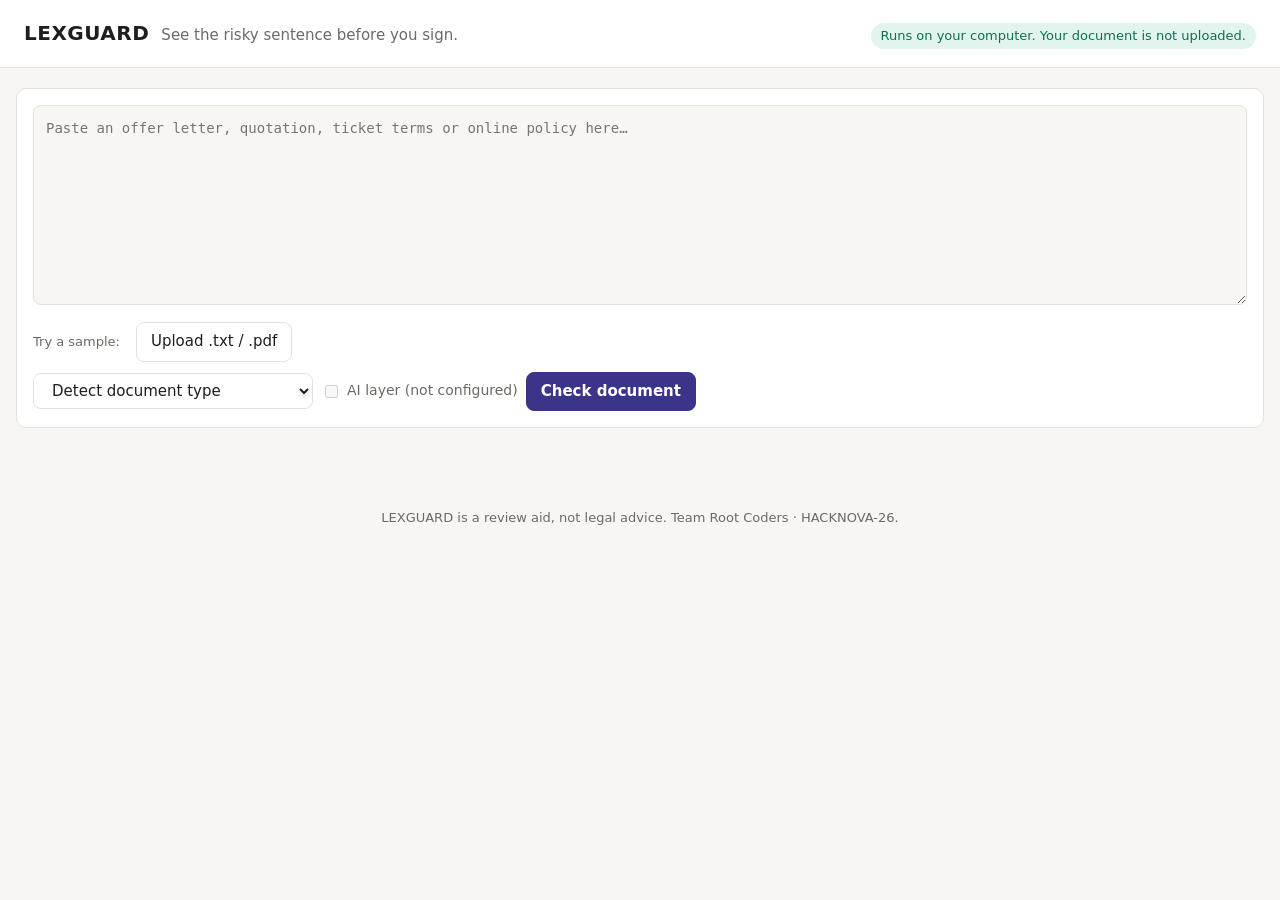
==== web/index.html @ 1ec5e0b5 "LEXGUARD prototype: offline clause risk engine, web page, Chrome extension - Four-agent pipeline (Ex" ====
<!doctype html>
<html lang="en">
<head>
  <meta charset="utf-8">
  <meta name="viewport" content="width=device-width, initial-scale=1">
  <title>LEXGUARD</title>
  <link rel="stylesheet" href="/web/style.css">
</head>
<body>
  <header class="top">
    <h1>LEXGUARD</h1>
    <span class="tag-line">See the risky sentence before you sign.</span>
    <span class="offline">Runs on your computer. Your document is not uploaded.</span>
  </header>
  <main>
    <section class="input">
      <textarea id="text" placeholder="Paste an offer letter, quotation, ticket terms or online policy here…"></textarea>
      <div class="row">
        <span class="hint">Try a sample:</span>
        <span id="samples"></span>
        <label class="btn" for="file">Upload .txt / .pdf</label>
        <input id="file" type="file" accept=".txt,.pdf,text/plain,application/pdf" hidden>
      </div>
      <div class="row">
        <select id="doctype" aria-label="Document type">
          <option value="">Detect document type</option>
          <option value="offer_letter">Offer letter</option>
          <option value="quotation">Quotation / service agreement</option>
          <option value="ticket">Ticket terms</option>
          <option value="policy">Online policy / subscription</option>
        </select>
        <label class="toggle"><input id="ai" type="checkbox" disabled> AI layer (not configured)</label>
        <button id="go" class="primary">Check document</button>
      </div>
      <div id="err"></div>
    </section>

    <section id="out" hidden>
      <div id="summary"></div>
      <div class="toolbar">
        <span class="hint">Show:</span>
        <select id="minlevel" aria-label="Minimum level">
          <option value="LOW">All flags</option>
          <option value="MEDIUM">Medium and high</option>
          <option value="HIGH">High only</option>
        </select>
        <span class="spacer"></span>
        <button id="copy">Copy clarification email</button>
        <button id="print">Save report as PDF</button>
      </div>
      <div class="results">
        <div id="doc" class="doc"></div>
        <div id="cards" class="cards"></div>
      </div>
    </section>
  </main>
  <footer>LEXGUARD is a review aid, not legal advice. Team Root Coders · HACKNOVA-26.</footer>
  <script src="/web/report.js"></script>
  <script src="/web/app.js"></script>
</body>
</html>
---- web/style.css ----
:root {
  --bg: #f7f6f2; --panel: #ffffff; --ink: #1f1e1b; --muted: #6b6a64; --line: #e3e1d9;
  --accent: #3c3489; --accent-bg: #eeedfe;
  --high: #a32d2d; --high-bg: #fcebeb; --high-mark: #f7c1c1;
  --med: #854f0b; --med-bg: #faeeda; --med-mark: #fac775;
  --low: #5f5e5a; --low-bg: #f1efe8; --low-mark: #e8e5d8;
  --ok: #0f6e56; --ok-bg: #e1f5ee;
  --radius: 10px; color-scheme: light;
}
@media (prefers-color-scheme: dark) {
  :root:not([data-theme="light"]) {
    --bg: #1b1a18; --panel: #24231f; --ink: #ecebe5; --muted: #a7a59c; --line: #3a3934;
    --accent: #cecbf6; --accent-bg: #2e2a5c;
    --high: #f7c1c1; --high-bg: #501313; --high-mark: #791f1f;
    --med: #fac775; --med-bg: #412402; --med-mark: #633806;
    --low: #d3d1c7; --low-bg: #2c2c2a; --low-mark: #444441;
    --ok: #9fe1cb; --ok-bg: #04342c; color-scheme: dark;
  }
}
* { box-sizing: border-box; }
body { margin: 0; background: var(--bg); color: var(--ink); font: 15px/1.55 system-ui, -apple-system, "Segoe UI", Roboto, sans-serif; }
header.top { display: flex; align-items: baseline; gap: 12px; flex-wrap: wrap; padding: 18px 24px; border-bottom: 1px solid var(--line); background: var(--panel); }
header.top h1 { margin: 0; font-size: 20px; letter-spacing: .5px; }
header.top .tag-line { color: var(--muted); }
header.top .offline { margin-left: auto; font-size: 13px; color: var(--ok); background: var(--ok-bg); padding: 3px 10px; border-radius: 999px; }
main { max-width: 1280px; margin: 0 auto; padding: 20px 16px 60px; }
.input { background: var(--panel); border: 1px solid var(--line); border-radius: var(--radius); padding: 16px; }
.input textarea { width: 100%; min-height: 200px; resize: vertical; padding: 12px; border-radius: 8px; border: 1px solid var(--line); background: var(--bg); color: var(--ink); font: 14px/1.5 ui-monospace, Consolas, monospace; }
.row { display: flex; flex-wrap: wrap; gap: 8px; align-items: center; margin-top: 10px; }
button, .btn, select { font: inherit; padding: 7px 14px; border-radius: 8px; border: 1px solid var(--line); background: var(--panel); color: var(--ink); cursor: pointer; }
button.primary { background: var(--accent); color: var(--panel); border-color: var(--accent); font-weight: 600; }
button:disabled { opacity: .5; cursor: default; }
label.toggle { color: var(--muted); font-size: 14px; display: flex; gap: 6px; align-items: center; }
.hint { color: var(--muted); font-size: 13px; }
.error { color: var(--high); background: var(--high-bg); padding: 8px 12px; border-radius: 8px; margin-top: 10px; }
.summary { display: flex; gap: 20px; align-items: center; flex-wrap: wrap; background: var(--panel); border: 1px solid var(--line); border-radius: var(--radius); padding: 16px; margin-top: 18px; }
.score { display: grid; grid-template-columns: auto auto; align-items: baseline; padding: 10px 18px; border-radius: var(--radius); }
.score .num { font-size: 40px; font-weight: 700; } .score .of { color: inherit; opacity: .7; }
.score .lvl { grid-column: 1 / -1; font-weight: 600; font-size: 13px; text-transform: uppercase; letter-spacing: .5px; }
.score.high { background: var(--high-bg); color: var(--high); } .score.med { background: var(--med-bg); color: var(--med); } .score.low { background: var(--ok-bg); color: var(--ok); }
.meta { display: grid; gap: 6px; flex: 1; min-width: 240px; }
.counts { display: flex; gap: 6px; flex-wrap: wrap; }
.pill, .badge, .tag { font-size: 12px; padding: 2px 9px; border-radius: 999px; font-weight: 600; }
.high.pill, .badge.high { background: var(--high-bg); color: var(--high); }
.med.pill, .badge.med { background: var(--med-bg); color: var(--med); }
.low.pill, .badge.low { background: var(--low-bg); color: var(--low); }
.tag { background: var(--accent-bg); color: var(--accent); }
.ai-note { color: var(--muted); font-size: 13px; }
.topq { background: var(--panel); border: 1px solid var(--line); border-radius: var(--radius); padding: 12px 18px; margin-top: 12px; }
.topq h3 { margin: 4px 0 6px; font-size: 15px; } .topq ol { margin: 0; padding-left: 20px; }
a { color: var(--accent); }
.toolbar { display: flex; gap: 8px; flex-wrap: wrap; align-items: center; margin: 16px 0 10px; }
.toolbar .spacer { flex: 1; }
.results { display: grid; grid-template-columns: minmax(0, 1fr) minmax(0, 1fr); gap: 16px; align-items: start; }
.doc { background: var(--panel); border: 1px solid var(--line); border-radius: var(--radius); padding: 18px; white-space: pre-wrap; font: 14px/1.7 Georgia, "Times New Roman", serif; max-height: 80vh; overflow: auto; position: sticky; top: 12px; }
mark { border-radius: 3px; padding: 1px 0; color: inherit; cursor: pointer; }
mark.high { background: var(--high-mark); } mark.med { background: var(--med-mark); } mark.low { background: var(--low-mark); }
mark.focus, .card.focus { outline: 2px solid var(--accent); outline-offset: 2px; }
.cards { display: grid; gap: 12px; }
.card { background: var(--panel); border: 1px solid var(--line); border-left: 4px solid var(--low); border-radius: 0 var(--radius) var(--radius) 0; padding: 12px 14px; cursor: pointer; }
.card.high { border-left-color: var(--high); } .card.med { border-left-color: var(--med); }
.card header { display: flex; gap: 8px; align-items: center; flex-wrap: wrap; }
.card .cname { font-weight: 600; font-size: 14px; }
.card blockquote { margin: 10px 0; padding: 8px 12px; background: var(--bg); border-radius: 6px; font: 14px/1.55 Georgia, serif; }
.card dl { display: grid; grid-template-columns: 110px 1fr; gap: 4px 10px; margin: 0; font-size: 14px; }
.card dt { color: var(--muted); } .card dd { margin: 0; }
.card dd.defended { color: var(--ok); } .card dd.safer { font-style: italic; }
.card .also { color: var(--muted); font-size: 12px; margin-top: 8px; }
footer { color: var(--muted); font-size: 13px; text-align: center; padding: 20px; }
@media (max-width: 860px) { .results { grid-template-columns: 1fr; } .doc { position: static; max-height: 50vh; } .card dl { grid-template-columns: 1fr; } }
@media print {
  header.top .offline, .input, .toolbar, footer .no-print { display: none !important; }
  body { background: #fff; color: #000; } .results { grid-template-columns: 1fr; } .doc { max-height: none; position: static; }
  .card { break-inside: avoid; }
}
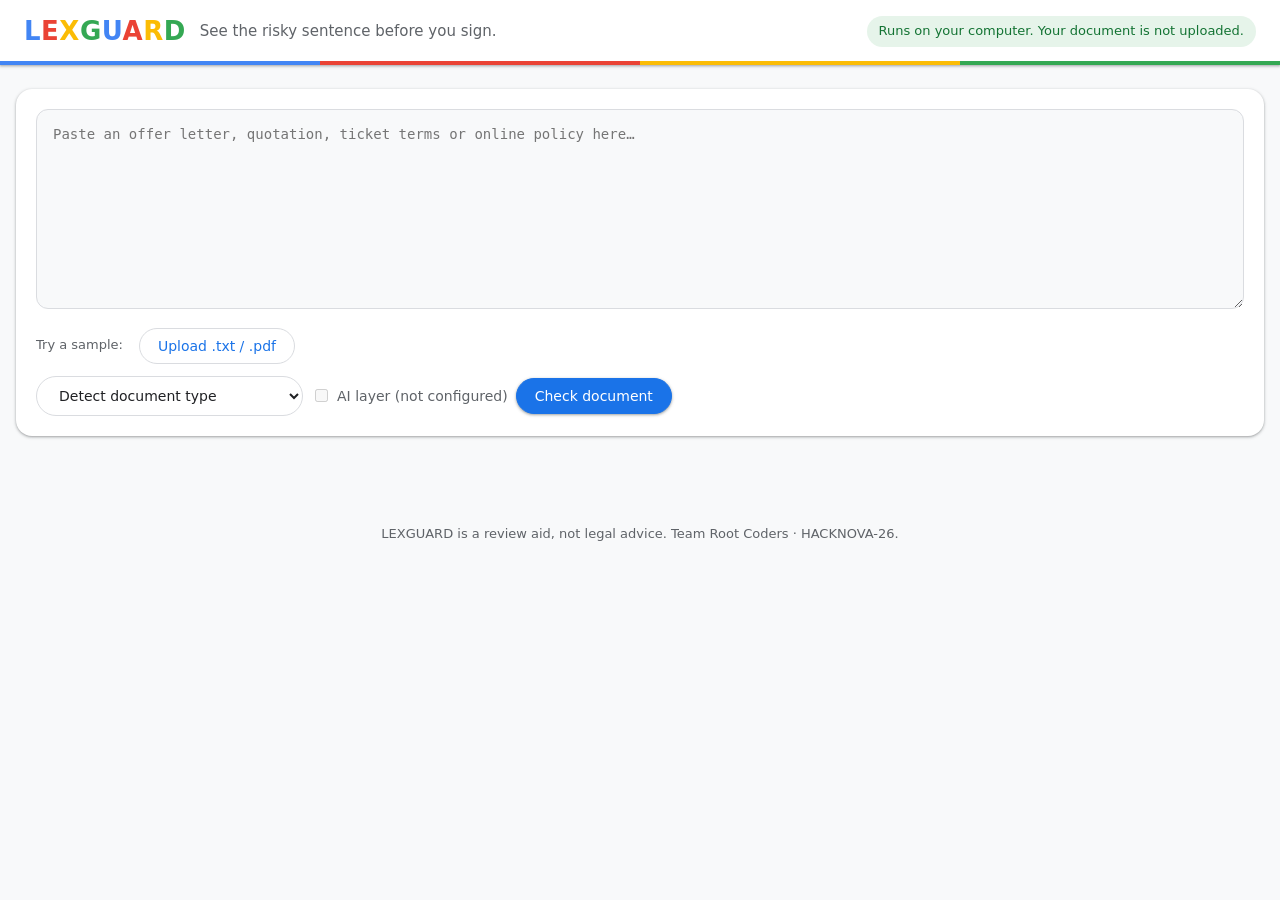
==== commit b4a60793: "Google four-colour theme and scroll animations - Blue, red, yellow and green theme for the web app, " ====
--- a/web/index.html
+++ b/web/index.html
@@ -8,7 +8,7 @@
 </head>
 <body>
   <header class="top">
-    <h1>LEXGUARD</h1>
+    <h1 class="brand" aria-label="LEXGUARD"><span>L</span><span>E</span><span>X</span><span>G</span><span>U</span><span>A</span><span>R</span><span>D</span></h1>
     <span class="tag-line">See the risky sentence before you sign.</span>
     <span class="offline">Runs on your computer. Your document is not uploaded.</span>
   </header>
@@ -57,5 +57,6 @@
   <footer>LEXGUARD is a review aid, not legal advice. Team Root Coders · HACKNOVA-26.</footer>
   <script src="/web/report.js"></script>
   <script src="/web/app.js"></script>
+  <script src="/web/motion.js"></script>
 </body>
 </html>
--- a/web/style.css
+++ b/web/style.css
@@ -1,75 +1,151 @@
+/* LEXGUARD: Google four-colour theme (blue, red, yellow, green). Shared by the web app and the extension. */
 :root {
-  --bg: #f7f6f2; --panel: #ffffff; --ink: #1f1e1b; --muted: #6b6a64; --line: #e3e1d9;
-  --accent: #3c3489; --accent-bg: #eeedfe;
-  --high: #a32d2d; --high-bg: #fcebeb; --high-mark: #f7c1c1;
-  --med: #854f0b; --med-bg: #faeeda; --med-mark: #fac775;
-  --low: #5f5e5a; --low-bg: #f1efe8; --low-mark: #e8e5d8;
-  --ok: #0f6e56; --ok-bg: #e1f5ee;
-  --radius: 10px; color-scheme: light;
+  --g-blue: #4285f4; --g-red: #ea4335; --g-yellow: #fbbc05; --g-green: #34a853;
+  --bg: #f8f9fa; --panel: #ffffff; --ink: #202124; --muted: #5f6368; --line: #dadce0;
+  --accent: #1a73e8; --accent-bg: #e8f0fe; --on-accent: #ffffff;
+  --high: #c5221f; --high-bg: #fce8e6; --high-mark: #fad2cf; --high-ring: #ea4335;
+  --med: #b06000; --med-bg: #fef7e0; --med-mark: #feefc3; --med-ring: #f9ab00;
+  --low: #5f6368; --low-bg: #f1f3f4; --low-mark: #e8eaed; --low-ring: #9aa0a6;
+  --ok: #137333; --ok-bg: #e6f4ea; --ok-ring: #34a853;
+  --shadow-1: 0 1px 2px rgba(60, 64, 67, .3), 0 1px 3px 1px rgba(60, 64, 67, .15);
+  --shadow-2: 0 1px 3px rgba(60, 64, 67, .3), 0 4px 8px 3px rgba(60, 64, 67, .15);
+  --radius: 16px; --font: "Google Sans", "Product Sans", Roboto, "Segoe UI", system-ui, -apple-system, sans-serif;
+  --stripe: linear-gradient(90deg, var(--g-blue) 0 25%, var(--g-red) 25% 50%, var(--g-yellow) 50% 75%, var(--g-green) 75% 100%);
+  color-scheme: light;
 }
 @media (prefers-color-scheme: dark) {
   :root:not([data-theme="light"]) {
-    --bg: #1b1a18; --panel: #24231f; --ink: #ecebe5; --muted: #a7a59c; --line: #3a3934;
-    --accent: #cecbf6; --accent-bg: #2e2a5c;
-    --high: #f7c1c1; --high-bg: #501313; --high-mark: #791f1f;
-    --med: #fac775; --med-bg: #412402; --med-mark: #633806;
-    --low: #d3d1c7; --low-bg: #2c2c2a; --low-mark: #444441;
-    --ok: #9fe1cb; --ok-bg: #04342c; color-scheme: dark;
+    --g-blue: #8ab4f8; --g-red: #f28b82; --g-yellow: #fdd663; --g-green: #81c995;
+    --bg: #202124; --panel: #292a2d; --ink: #e8eaed; --muted: #9aa0a6; --line: #3c4043;
+    --accent: #8ab4f8; --accent-bg: #283142; --on-accent: #202124;
+    --high: #f28b82; --high-bg: #3c2523; --high-mark: #5c2b29; --high-ring: #f28b82;
+    --med: #fdd663; --med-bg: #3b3220; --med-mark: #594a1f; --med-ring: #fdd663;
+    --low: #bdc1c6; --low-bg: #303134; --low-mark: #3c4043; --low-ring: #9aa0a6;
+    --ok: #81c995; --ok-bg: #1e3326; --ok-ring: #81c995;
+    --shadow-1: 0 1px 2px rgba(0, 0, 0, .5), 0 1px 3px 1px rgba(0, 0, 0, .3);
+    --shadow-2: 0 2px 4px rgba(0, 0, 0, .5), 0 6px 12px 4px rgba(0, 0, 0, .3);
+    color-scheme: dark;
   }
 }
 * { box-sizing: border-box; }
-body { margin: 0; background: var(--bg); color: var(--ink); font: 15px/1.55 system-ui, -apple-system, "Segoe UI", Roboto, sans-serif; }
-header.top { display: flex; align-items: baseline; gap: 12px; flex-wrap: wrap; padding: 18px 24px; border-bottom: 1px solid var(--line); background: var(--panel); }
-header.top h1 { margin: 0; font-size: 20px; letter-spacing: .5px; }
+html { scroll-behavior: smooth; }
+body { margin: 0; background: var(--bg); color: var(--ink); font: 15px/1.6 var(--font); -webkit-font-smoothing: antialiased; }
+a { color: var(--accent); text-decoration: none; } a:hover { text-decoration: underline; }
+
+/* Scroll progress bar in the four colours. */
+.scroll-progress { position: fixed; inset: 0 0 auto 0; height: 4px; background: var(--stripe); transform-origin: 0 50%; transform: scaleX(0); z-index: 50; pointer-events: none; }
+
+/* App bar with the coloured wordmark and a four-colour stripe. */
+header.top { position: relative; display: flex; align-items: center; gap: 14px; flex-wrap: wrap; padding: 16px 24px 18px; background: var(--panel); box-shadow: var(--shadow-1); }
+header.top::after { content: ""; position: absolute; left: 0; right: 0; bottom: 0; height: 4px; background: var(--stripe); }
+header.top h1 { margin: 0; font-size: 26px; font-weight: 700; letter-spacing: .5px; line-height: 1; }
+.brand span:nth-child(4n + 1) { color: var(--g-blue); } .brand span:nth-child(4n + 2) { color: var(--g-red); }
+.brand span:nth-child(4n + 3) { color: var(--g-yellow); } .brand span:nth-child(4n + 4) { color: var(--g-green); }
 header.top .tag-line { color: var(--muted); }
-header.top .offline { margin-left: auto; font-size: 13px; color: var(--ok); background: var(--ok-bg); padding: 3px 10px; border-radius: 999px; }
-main { max-width: 1280px; margin: 0 auto; padding: 20px 16px 60px; }
-.input { background: var(--panel); border: 1px solid var(--line); border-radius: var(--radius); padding: 16px; }
-.input textarea { width: 100%; min-height: 200px; resize: vertical; padding: 12px; border-radius: 8px; border: 1px solid var(--line); background: var(--bg); color: var(--ink); font: 14px/1.5 ui-monospace, Consolas, monospace; }
-.row { display: flex; flex-wrap: wrap; gap: 8px; align-items: center; margin-top: 10px; }
-button, .btn, select { font: inherit; padding: 7px 14px; border-radius: 8px; border: 1px solid var(--line); background: var(--panel); color: var(--ink); cursor: pointer; }
-button.primary { background: var(--accent); color: var(--panel); border-color: var(--accent); font-weight: 600; }
-button:disabled { opacity: .5; cursor: default; }
+header.top .offline { margin-left: auto; font-size: 13px; font-weight: 500; color: var(--ok); background: var(--ok-bg); padding: 5px 12px; border-radius: 999px; }
+main { max-width: 1280px; margin: 0 auto; padding: 24px 16px 64px; }
+
+/* Input card */
+.input { background: var(--panel); border-radius: var(--radius); padding: 20px; box-shadow: var(--shadow-1); }
+.input textarea { width: 100%; min-height: 200px; resize: vertical; padding: 14px 16px; border-radius: 12px; border: 1px solid var(--line); background: var(--bg); color: var(--ink); font: 14px/1.55 "Roboto Mono", ui-monospace, Consolas, monospace; transition: border-color .2s, box-shadow .2s; }
+.input textarea:focus { outline: none; border-color: var(--accent); box-shadow: 0 0 0 3px var(--accent-bg); }
+.row { display: flex; flex-wrap: wrap; gap: 8px; align-items: center; margin-top: 12px; }
+
+/* Buttons: blue filled primary, outlined secondary, pill shaped. */
+button, .btn, select { font: 500 14px/1 var(--font); padding: 10px 18px; border-radius: 999px; border: 1px solid var(--line); background: var(--panel); color: var(--accent); cursor: pointer; transition: background .2s, box-shadow .2s, transform .15s; }
+select { color: var(--ink); padding-right: 12px; }
+button:hover, .btn:hover { background: var(--accent-bg); }
+button:active, .btn:active { transform: scale(.97); }
+button:focus-visible, .btn:focus-visible, select:focus-visible { outline: 3px solid var(--accent-bg); outline-offset: 1px; }
+button.primary { background: var(--accent); color: var(--on-accent); border-color: var(--accent); box-shadow: var(--shadow-1); }
+button.primary:hover { box-shadow: var(--shadow-2); background: var(--accent); filter: brightness(1.05); }
+button:disabled { opacity: .5; cursor: default; transform: none; }
 label.toggle { color: var(--muted); font-size: 14px; display: flex; gap: 6px; align-items: center; }
 .hint { color: var(--muted); font-size: 13px; }
-.error { color: var(--high); background: var(--high-bg); padding: 8px 12px; border-radius: 8px; margin-top: 10px; }
-.summary { display: flex; gap: 20px; align-items: center; flex-wrap: wrap; background: var(--panel); border: 1px solid var(--line); border-radius: var(--radius); padding: 16px; margin-top: 18px; }
-.score { display: grid; grid-template-columns: auto auto; align-items: baseline; padding: 10px 18px; border-radius: var(--radius); }
-.score .num { font-size: 40px; font-weight: 700; } .score .of { color: inherit; opacity: .7; }
-.score .lvl { grid-column: 1 / -1; font-weight: 600; font-size: 13px; text-transform: uppercase; letter-spacing: .5px; }
-.score.high { background: var(--high-bg); color: var(--high); } .score.med { background: var(--med-bg); color: var(--med); } .score.low { background: var(--ok-bg); color: var(--ok); }
-.meta { display: grid; gap: 6px; flex: 1; min-width: 240px; }
+.error { color: var(--high); background: var(--high-bg); padding: 10px 14px; border-radius: 12px; margin-top: 12px; }
+
+/* Summary: score ring + verdict */
+.summary { display: flex; gap: 22px; align-items: center; flex-wrap: wrap; background: var(--panel); border-radius: var(--radius); padding: 20px; margin-top: 20px; box-shadow: var(--shadow-1); }
+.score { --p: 0; --ring: var(--low-ring); width: 112px; height: 112px; flex: none; border-radius: 50%; display: grid; place-items: center; align-content: center;
+  background: radial-gradient(closest-side, var(--panel) 80%, transparent 81% 100%), conic-gradient(var(--ring) calc(var(--p) * 1%), var(--line) 0); }
+.score.high { --ring: var(--high-ring); color: var(--high); } .score.med { --ring: var(--med-ring); color: var(--med); } .score.low { --ring: var(--ok-ring); color: var(--ok); }
+.score .num { font-size: 34px; font-weight: 700; line-height: 1; } .score .of { display: none; }
+.score .lvl { font-size: 11px; font-weight: 700; letter-spacing: .8px; text-transform: uppercase; margin-top: 4px; }
+.meta { display: grid; gap: 6px; flex: 1; min-width: 220px; }
+.verdict { font-size: 19px; font-weight: 500; line-height: 1.4; }
+.ai-note { color: var(--muted); font-size: 13px; }
 .counts { display: flex; gap: 6px; flex-wrap: wrap; }
-.pill, .badge, .tag { font-size: 12px; padding: 2px 9px; border-radius: 999px; font-weight: 600; }
+.pill, .badge, .tag { font-size: 12px; padding: 3px 10px; border-radius: 999px; font-weight: 700; letter-spacing: .3px; }
 .high.pill, .badge.high { background: var(--high-bg); color: var(--high); }
 .med.pill, .badge.med { background: var(--med-bg); color: var(--med); }
 .low.pill, .badge.low { background: var(--low-bg); color: var(--low); }
 .tag { background: var(--accent-bg); color: var(--accent); }
-.ai-note { color: var(--muted); font-size: 13px; }
-.topq { background: var(--panel); border: 1px solid var(--line); border-radius: var(--radius); padding: 12px 18px; margin-top: 12px; }
-.topq h3 { margin: 4px 0 6px; font-size: 15px; } .topq ol { margin: 0; padding-left: 20px; }
-a { color: var(--accent); }
-.toolbar { display: flex; gap: 8px; flex-wrap: wrap; align-items: center; margin: 16px 0 10px; }
+
+/* "In short" and "Ask before signing" */
+.topq { background: var(--panel); border-radius: var(--radius); padding: 16px 20px; margin-top: 14px; box-shadow: var(--shadow-1); }
+.topq h3 { margin: 2px 0 10px; font-size: 16px; font-weight: 500; display: flex; align-items: center; gap: 8px; }
+.topq h3::before { content: ""; width: 4px; height: 18px; border-radius: 2px; background: var(--g-blue); }
+.topq:nth-of-type(2n) h3::before { background: var(--g-green); }
+.topq ol { margin: 0; padding-left: 22px; } .topq ol li { margin: 4px 0; }
+.points { list-style: none; padding: 0; margin: 0; display: grid; gap: 8px; }
+.points li { display: flex; gap: 12px; align-items: baseline; }
+.dot { width: 10px; height: 10px; border-radius: 50%; flex: none; transform: translateY(-1px); background: var(--low-ring); }
+.dot.high { background: var(--high-ring); } .dot.med { background: var(--med-ring); }
+
+/* Results */
+.toolbar { display: flex; gap: 8px; flex-wrap: wrap; align-items: center; margin: 20px 0 12px; }
 .toolbar .spacer { flex: 1; }
-.results { display: grid; grid-template-columns: minmax(0, 1fr) minmax(0, 1fr); gap: 16px; align-items: start; }
-.doc { background: var(--panel); border: 1px solid var(--line); border-radius: var(--radius); padding: 18px; white-space: pre-wrap; font: 14px/1.7 Georgia, "Times New Roman", serif; max-height: 80vh; overflow: auto; position: sticky; top: 12px; }
-mark { border-radius: 3px; padding: 1px 0; color: inherit; cursor: pointer; }
-mark.high { background: var(--high-mark); } mark.med { background: var(--med-mark); } mark.low { background: var(--low-mark); }
-mark.focus, .card.focus { outline: 2px solid var(--accent); outline-offset: 2px; }
+.results { display: grid; grid-template-columns: minmax(0, 1fr) minmax(0, 1fr); gap: 18px; align-items: start; }
+.doc { background: var(--panel); border-radius: var(--radius); padding: 20px; white-space: pre-wrap; font: 14px/1.75 Georgia, "Times New Roman", serif; max-height: 80vh; overflow: auto; position: sticky; top: 16px; box-shadow: var(--shadow-1); }
+mark { border-radius: 4px; padding: 1px 0; color: inherit; cursor: pointer; transition: box-shadow .2s; }
+mark.high { background: var(--high-mark); box-shadow: inset 0 -2px 0 var(--high-ring); }
+mark.med { background: var(--med-mark); box-shadow: inset 0 -2px 0 var(--med-ring); }
+mark.low { background: var(--low-mark); }
+mark.focus, .card.focus { outline: 3px solid var(--g-blue); outline-offset: 2px; }
 .cards { display: grid; gap: 12px; }
-.card { background: var(--panel); border: 1px solid var(--line); border-left: 4px solid var(--low); border-radius: 0 var(--radius) var(--radius) 0; padding: 12px 14px; cursor: pointer; }
-.card.high { border-left-color: var(--high); } .card.med { border-left-color: var(--med); }
+.card { background: var(--panel); border-radius: var(--radius); padding: 14px 16px 14px 20px; cursor: pointer; box-shadow: inset 5px 0 0 var(--low-ring), var(--shadow-1); transition: box-shadow .2s, transform .2s; }
+.card.high { box-shadow: inset 5px 0 0 var(--high-ring), var(--shadow-1); } .card.med { box-shadow: inset 5px 0 0 var(--med-ring), var(--shadow-1); }
+.card:hover { transform: translateY(-2px); }
+.card.high:hover { box-shadow: inset 5px 0 0 var(--high-ring), var(--shadow-2); } .card.med:hover { box-shadow: inset 5px 0 0 var(--med-ring), var(--shadow-2); }
+.card.low:hover { box-shadow: inset 5px 0 0 var(--low-ring), var(--shadow-2); }
 .card header { display: flex; gap: 8px; align-items: center; flex-wrap: wrap; }
-.card .cname { font-weight: 600; font-size: 14px; }
-.card blockquote { margin: 10px 0; padding: 8px 12px; background: var(--bg); border-radius: 6px; font: 14px/1.55 Georgia, serif; }
-.card dl { display: grid; grid-template-columns: 110px 1fr; gap: 4px 10px; margin: 0; font-size: 14px; }
+.card .cname { font-weight: 500; font-size: 15px; }
+.card .clabel { color: var(--muted); font-size: 13px; }
+.card .gist { margin: 8px 0 4px; font-size: 15px; }
+.card .ask { margin: 0; font-size: 14px; color: var(--muted); } .card .ask b { color: var(--g-blue); font-weight: 500; }
+.card details { margin-top: 10px; } .card details[open] { border-top: 1px solid var(--line); padding-top: 10px; }
+.card summary { cursor: pointer; color: var(--accent); font-size: 13px; font-weight: 500; width: fit-content; list-style: none; display: flex; align-items: center; gap: 6px; }
+.card summary::-webkit-details-marker { display: none; }
+.card summary::before { content: ""; width: 7px; height: 7px; border-right: 2px solid currentColor; border-bottom: 2px solid currentColor; transform: rotate(-45deg); transition: transform .2s; }
+.card details[open] summary::before { transform: rotate(45deg); }
+.card details[open] > dl { animation: unfold .25s ease-out; }
+.card blockquote { margin: 0; padding: 10px 12px; background: var(--bg); border-radius: 10px; font: 14px/1.55 Georgia, serif; }
+.card dl { display: grid; grid-template-columns: 140px 1fr; gap: 6px 12px; margin: 8px 0 0; font-size: 14px; }
 .card dt { color: var(--muted); } .card dd { margin: 0; }
-.card dd.defended { color: var(--ok); } .card dd.safer { font-style: italic; }
+.card dd.defended { color: var(--ok); } .card dd.safer { font-style: italic; color: var(--ok); }
 .card .also { color: var(--muted); font-size: 12px; margin-top: 8px; }
-footer { color: var(--muted); font-size: 13px; text-align: center; padding: 20px; }
-@media (max-width: 860px) { .results { grid-template-columns: 1fr; } .doc { position: static; max-height: 50vh; } .card dl { grid-template-columns: 1fr; } }
+footer { color: var(--muted); font-size: 13px; text-align: center; padding: 24px 16px; }
+
+/* Scroll-in animations (added by motion.js). */
+@keyframes unfold { from { opacity: 0; transform: translateY(-4px); } to { opacity: 1; transform: none; } }
+@keyframes pop { 0% { transform: scale(.85); opacity: 0; } 60% { transform: scale(1.04); opacity: 1; } 100% { transform: scale(1); } }
+@media (prefers-reduced-motion: no-preference) {
+  .reveal { opacity: 0; transform: translateY(24px); transition: opacity .55s ease, transform .55s cubic-bezier(.2, .7, .2, 1); transition-delay: var(--delay, 0ms); }
+  .reveal.in { opacity: 1; transform: none; }
+  .score.in { animation: pop .6s ease-out both; }
+  header.top::after { animation: stripe 1s ease-out both; transform-origin: 0 50%; }
+  @keyframes stripe { from { transform: scaleX(0); } to { transform: scaleX(1); } }
+}
+@media (prefers-reduced-motion: reduce) { html { scroll-behavior: auto; } .scroll-progress { display: none; } }
+
+@media (max-width: 860px) {
+  .results { grid-template-columns: 1fr; } .doc { position: static; max-height: 50vh; }
+  .card dl { grid-template-columns: 1fr; }
+  header.top .offline { margin-left: 0; }
+}
 @media print {
-  header.top .offline, .input, .toolbar, footer .no-print { display: none !important; }
+  header.top .offline, .input, .toolbar, .scroll-progress { display: none !important; }
   body { background: #fff; color: #000; } .results { grid-template-columns: 1fr; } .doc { max-height: none; position: static; }
-  .card { break-inside: avoid; }
+  .card, .summary, .topq, .doc { box-shadow: none; border: 1px solid #dadce0; break-inside: avoid; }
+  .reveal { opacity: 1 !important; transform: none !important; }
 }
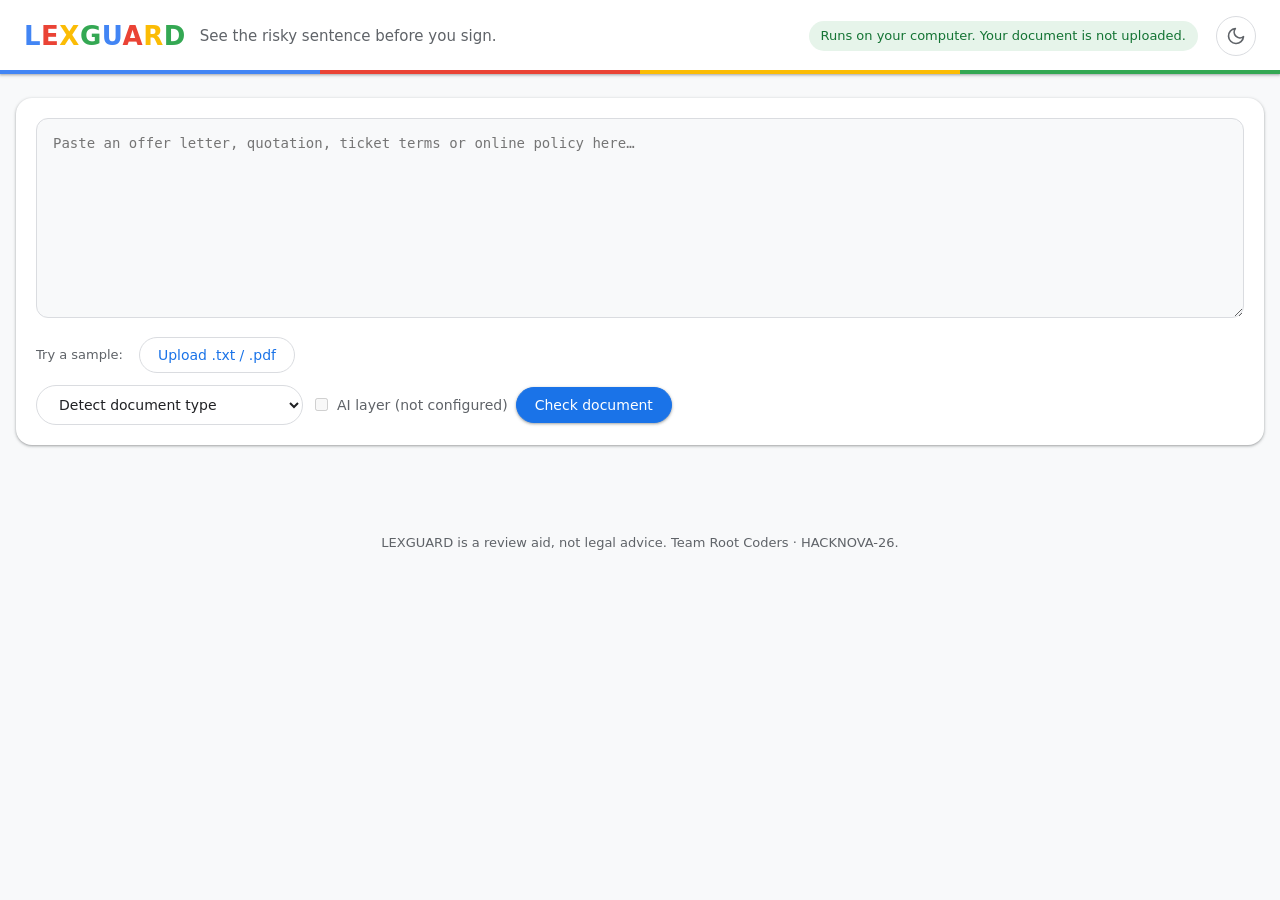
==== commit c0c70ea1: "Fair risk score, plain-words overview, agent steps, light/dark switch - Score now counts each kind o" ====
--- a/web/index.html
+++ b/web/index.html
@@ -5,6 +5,7 @@
   <meta name="viewport" content="width=device-width, initial-scale=1">
   <title>LEXGUARD</title>
   <link rel="stylesheet" href="/web/style.css">
+  <script src="/web/theme.js"></script>
 </head>
 <body>
   <header class="top">
@@ -41,7 +42,7 @@
         <span class="hint">Show:</span>
         <select id="minlevel" aria-label="Minimum level">
           <option value="LOW">All flags</option>
-          <option value="MEDIUM">Medium and high</option>
+          <option value="MEDIUM" selected>Medium and high</option>
           <option value="HIGH">High only</option>
         </select>
         <span class="spacer"></span>
--- a/web/style.css
+++ b/web/style.css
@@ -26,6 +26,18 @@
     --shadow-2: 0 2px 4px rgba(0, 0, 0, .5), 0 6px 12px 4px rgba(0, 0, 0, .3);
     color-scheme: dark;
   }
+}
+:root[data-theme="dark"] {
+  --g-blue: #8ab4f8; --g-red: #f28b82; --g-yellow: #fdd663; --g-green: #81c995;
+  --bg: #202124; --panel: #292a2d; --ink: #e8eaed; --muted: #9aa0a6; --line: #3c4043;
+  --accent: #8ab4f8; --accent-bg: #283142; --on-accent: #202124;
+  --high: #f28b82; --high-bg: #3c2523; --high-mark: #5c2b29; --high-ring: #f28b82;
+  --med: #fdd663; --med-bg: #3b3220; --med-mark: #594a1f; --med-ring: #fdd663;
+  --low: #bdc1c6; --low-bg: #303134; --low-mark: #3c4043; --low-ring: #9aa0a6;
+  --ok: #81c995; --ok-bg: #1e3326; --ok-ring: #81c995;
+  --shadow-1: 0 1px 2px rgba(0, 0, 0, .5), 0 1px 3px 1px rgba(0, 0, 0, .3);
+  --shadow-2: 0 2px 4px rgba(0, 0, 0, .5), 0 6px 12px 4px rgba(0, 0, 0, .3);
+  color-scheme: dark;
 }
 * { box-sizing: border-box; }
 html { scroll-behavior: smooth; }
@@ -126,6 +138,39 @@
 .card .also { color: var(--muted); font-size: 12px; margin-top: 8px; }
 footer { color: var(--muted); font-size: 13px; text-align: center; padding: 24px 16px; }
 
+/* Light / dark switch in the app bar. */
+.theme-toggle { margin-left: auto; width: 40px; height: 40px; padding: 0; display: grid; place-items: center; border-radius: 50%; color: var(--muted); }
+.offline + .theme-toggle { margin-left: 4px; }
+.theme-toggle svg { width: 20px; height: 20px; }
+.theme-toggle:hover { color: var(--accent); }
+
+/* "What is this?" overview */
+.overview .purpose { margin: 0 0 4px; font-size: 16px; }
+.overview .sub { margin: 14px 0 8px; font-weight: 500; }
+.topics { list-style: none; margin: 0; padding: 0; display: grid; gap: 8px; }
+.topics li { display: flex; justify-content: space-between; align-items: baseline; gap: 12px; padding: 8px 12px; border-radius: 12px; background: var(--bg); }
+.topics .badge { flex: none; }
+.badge.ok { background: var(--ok-bg); color: var(--ok); }
+
+/* Score breakdown, inside the summary card */
+.how-score { margin-top: 4px; font-size: 14px; }
+.how-score summary { cursor: pointer; color: var(--accent); font-weight: 500; width: fit-content; }
+.how-score p { margin: 8px 0; }
+.breakdown { width: 100%; border-collapse: collapse; margin: 8px 0; font-size: 13px; }
+.breakdown th { text-align: left; color: var(--muted); font-weight: 500; padding: 6px 8px; border-bottom: 1px solid var(--line); }
+.breakdown td { padding: 6px 8px; border-bottom: 1px solid var(--line); }
+.breakdown td:first-child { display: flex; gap: 8px; align-items: baseline; }
+.breakdown td:nth-child(n + 3), .breakdown th:nth-child(n + 3) { text-align: right; }
+
+/* How LEXGUARD checked this */
+.agents { margin: 0; padding: 0; list-style: none; counter-reset: agent; display: grid; gap: 8px; }
+.agents li { counter-increment: agent; display: grid; grid-template-columns: 28px 1fr; gap: 10px; align-items: baseline; }
+.agents li::before { content: counter(agent); width: 26px; height: 26px; border-radius: 50%; display: grid; place-items: center; font-weight: 700; font-size: 13px; color: #fff; background: var(--g-blue); }
+.agents li:nth-child(2)::before { background: var(--g-red); } .agents li:nth-child(3)::before { background: var(--g-yellow); color: #202124; }
+.agents li:nth-child(4)::before { background: var(--g-green); }
+.steps .hint { margin: 10px 0 0; }
+.show-minor { margin-top: 4px; }
+
 /* Scroll-in animations (added by motion.js). */
 @keyframes unfold { from { opacity: 0; transform: translateY(-4px); } to { opacity: 1; transform: none; } }
 @keyframes pop { 0% { transform: scale(.85); opacity: 0; } 60% { transform: scale(1.04); opacity: 1; } 100% { transform: scale(1); } }
@@ -144,6 +189,7 @@
   header.top .offline { margin-left: 0; }
 }
 @media print {
+  .theme-toggle, .show-minor,
   header.top .offline, .input, .toolbar, .scroll-progress { display: none !important; }
   body { background: #fff; color: #000; } .results { grid-template-columns: 1fr; } .doc { max-height: none; position: static; }
   .card, .summary, .topq, .doc { box-shadow: none; border: 1px solid #dadce0; break-inside: avoid; }
